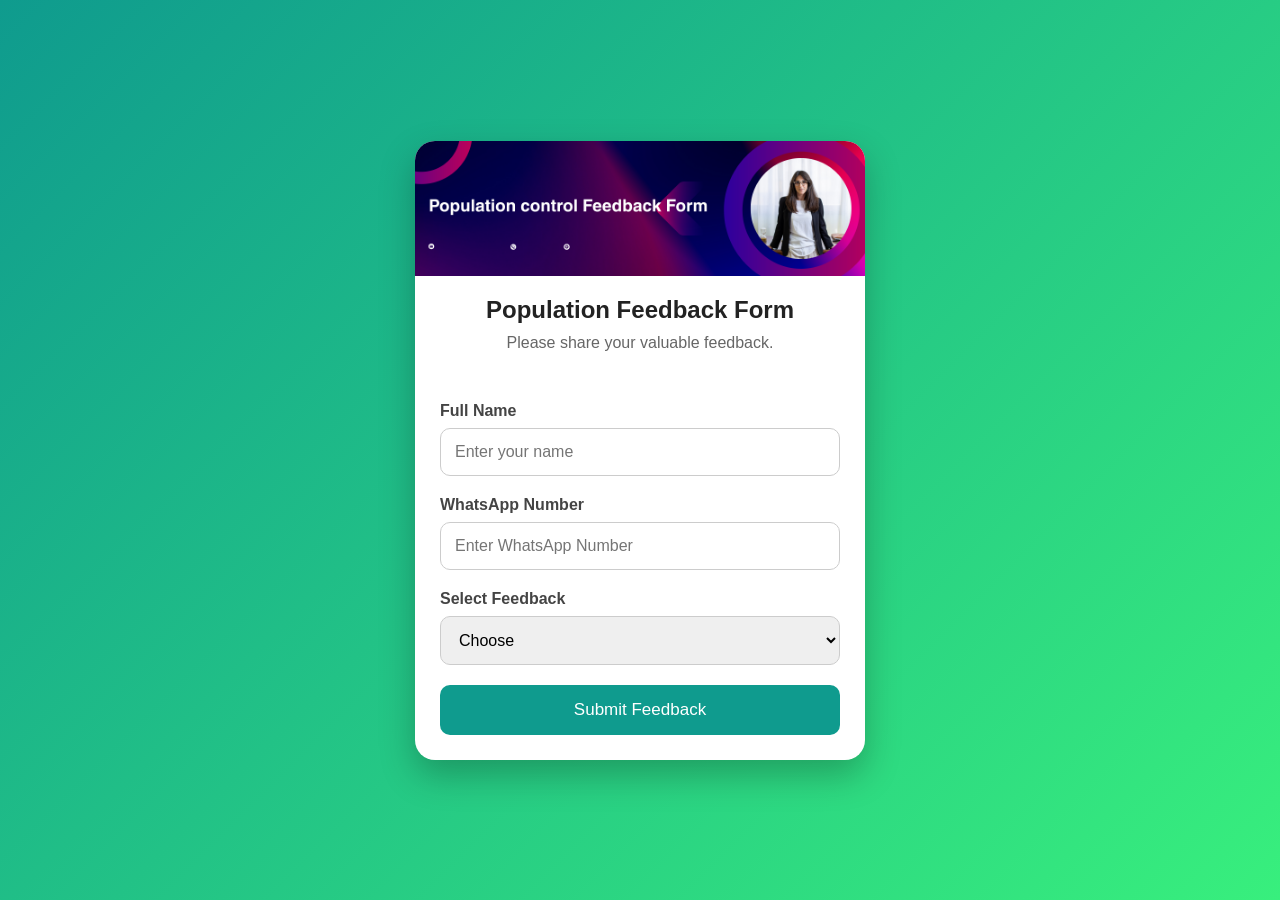
==== index.html @ 1aa9764e "aa" ====
<!DOCTYPE html>
<html lang="en">
<head>
    <meta charset="UTF-8">
    <meta name="viewport" content="width=device-width, initial-scale=1.0">
    <title>Population Feedback</title>
    <link rel="stylesheet" href="style.css">
</head>
<body>

<div class="wrapper">
    <div class="card">
        <img src="./images/h.png" alt="Banner">
        <h2>Population Feedback Form</h2>
        <p>Please share your valuable feedback.</p>
        <form>
            <div class="inputBox">
                <label>Full Name</label>
                <input type="text" id="name" placeholder="Enter your name" required>
            </div>
            <div class="inputBox">
                <label>WhatsApp Number</label>
                <input type="tel" id="whatsappNumber" placeholder="Enter WhatsApp Number" maxlength="10" required>
            </div>
            <div class="inputBox">
                <label>Select Feedback</label>
                <select id="status" required>
                    <option value="">Choose</option>
                    <option value="YES">YES</option>
                    <option value="NO">NO</option>
                </select>
            </div>
            <button type="submit" id="submit">Submit Feedback</button>
        </form>
    </div>

</div>

<script src="index.js"></script>
</body>
</html>
---- style.css ----
*{
    margin:0;
    padding:0;
    box-sizing:border-box;
    font-family:Arial, Helvetica, sans-serif;
}

body{

    min-height:100vh;
    display:flex;
    justify-content:center;
    align-items:center;
    background:linear-gradient(135deg,#0f9b8e,#38ef7d);
    padding:20px;

}

.wrapper{

    width:100%;
    max-width:450px;

}

.card{

    background:#fff;
    border-radius:20px;
    overflow:hidden;
    box-shadow:0 15px 35px rgba(0,0,0,.25);

}

.card img{

    width:100%;
    display:block;

}

.card h2{

    text-align:center;
    margin-top:20px;
    color:#222;

}

.card p{

    text-align:center;
    color:#666;
    margin:10px 20px 25px;

}

form{

    padding:25px;

}

.inputBox{

    margin-bottom:20px;

}

.inputBox label{

    display:block;
    margin-bottom:8px;
    font-weight:bold;
    color:#444;

}

.inputBox input,
.inputBox select{

    width:100%;
    padding:14px;
    border:1px solid #ccc;
    border-radius:10px;
    font-size:16px;
    outline:none;
    transition:.3s;

}

.inputBox input:focus,
.inputBox select:focus{

    border-color:#0f9b8e;
    box-shadow:0 0 8px rgba(15,155,142,.3);

}

button{

    width:100%;
    padding:15px;
    border:none;
    border-radius:10px;
    background:#0f9b8e;
    color:white;
    font-size:17px;
    cursor:pointer;
    transition:.3s;

}

button:hover{

    background:#08766c;

}

@media(max-width:600px){

    .card{

        border-radius:15px;

    }

    form{

        padding:20px;

    }

    .card h2{

        font-size:24px;

    }

    .inputBox input,
    .inputBox select{

        font-size:15px;

    }

}
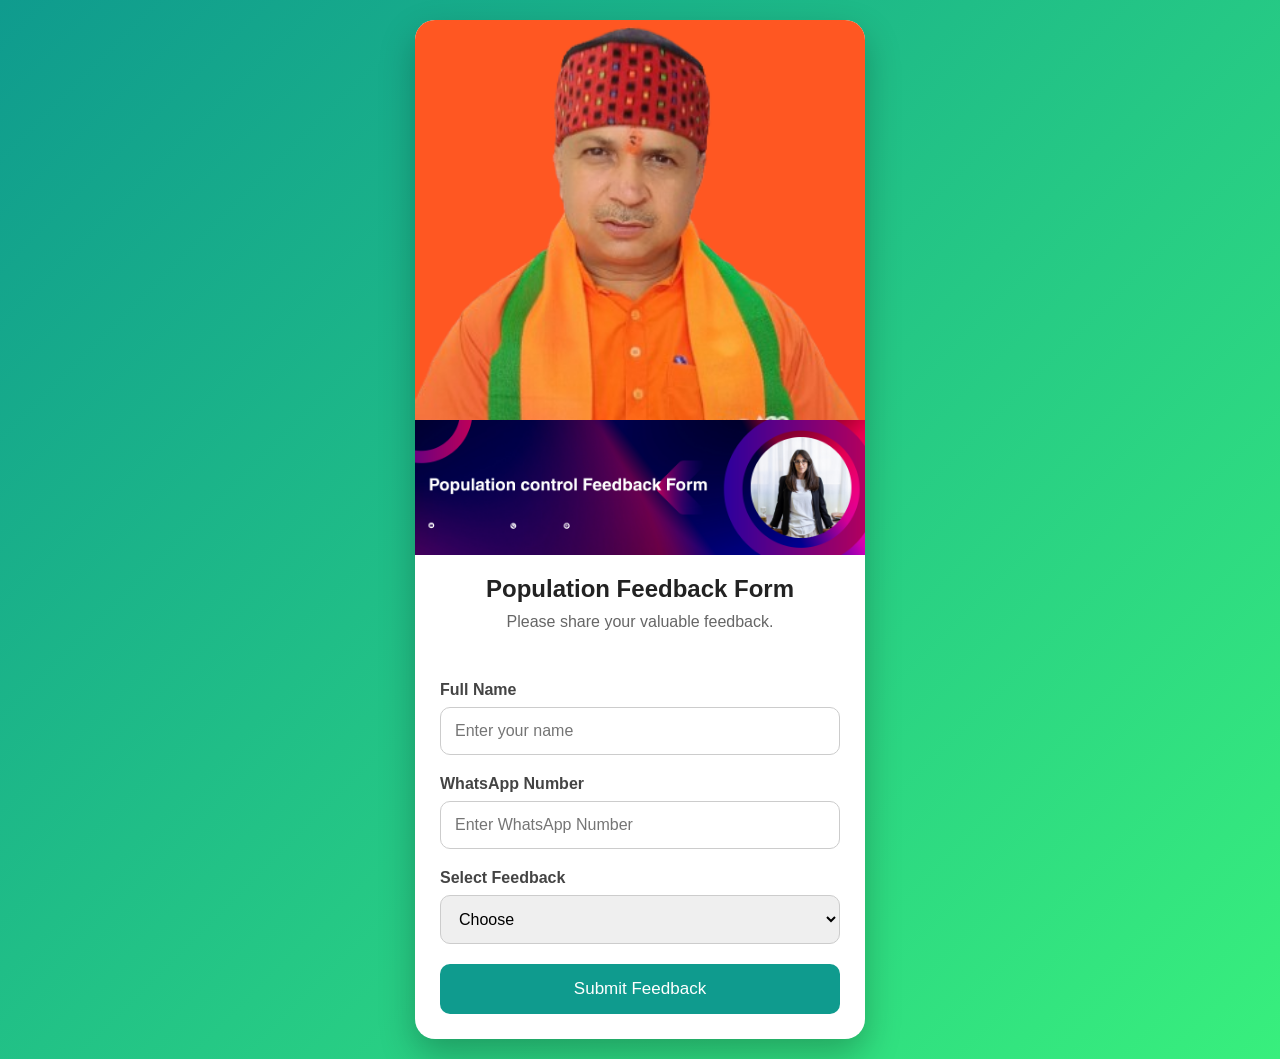
==== commit 1024ba52: "ss" ====
--- a/index.html
+++ b/index.html
@@ -10,6 +10,7 @@
 
 <div class="wrapper">
     <div class="card">
+        <img src="./images/bhaiG.png" alt="">
         <img src="./images/h.png" alt="Banner">
         <h2>Population Feedback Form</h2>
         <p>Please share your valuable feedback.</p>
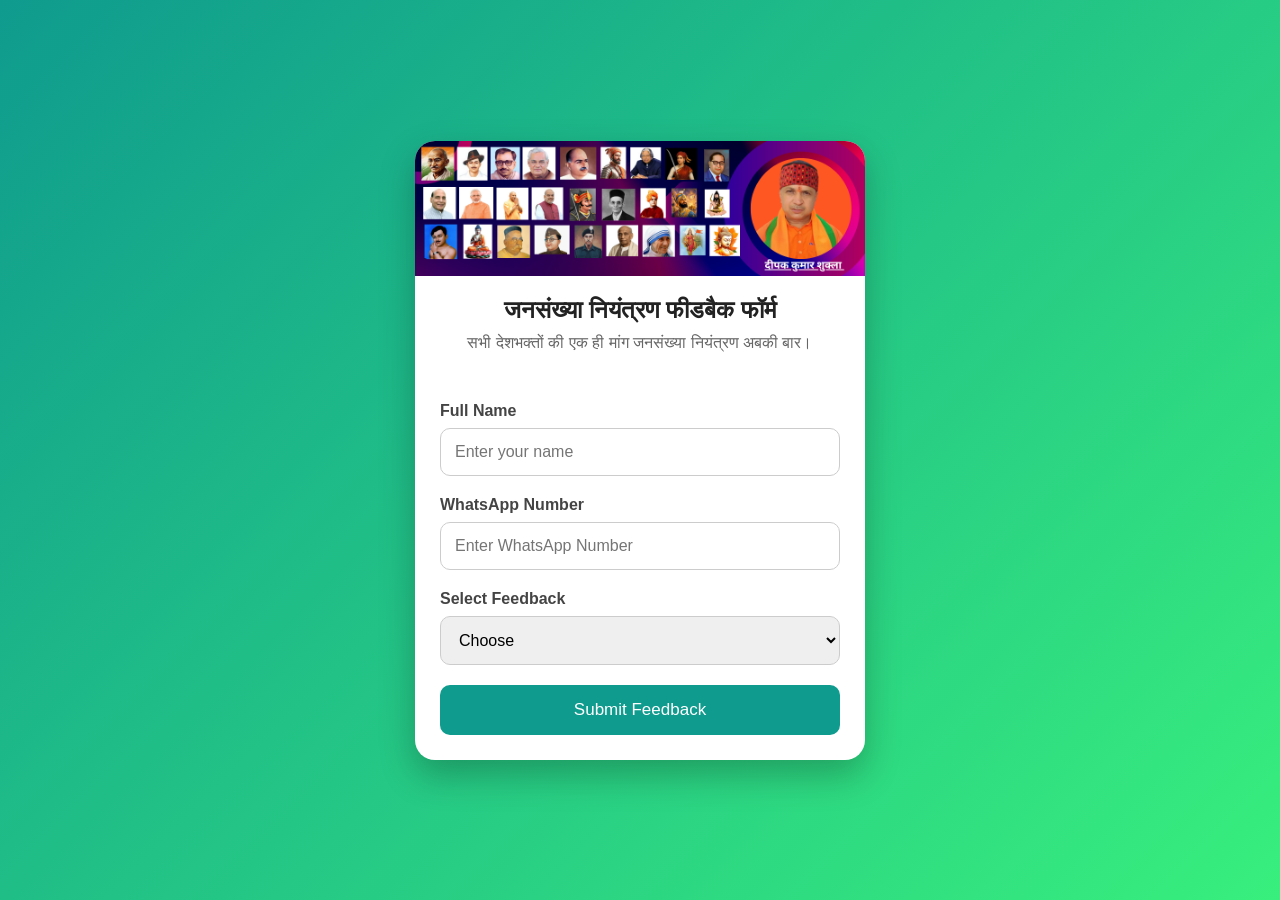
==== commit fecad2f7: "sss" ====
--- a/index.html
+++ b/index.html
@@ -1,42 +1,46 @@
 <!DOCTYPE html>
 <html lang="en">
+
 <head>
     <meta charset="UTF-8">
     <meta name="viewport" content="width=device-width, initial-scale=1.0">
     <title>Population Feedback</title>
     <link rel="stylesheet" href="style.css">
 </head>
+
 <body>
 
-<div class="wrapper">
-    <div class="card">
-        <img src="./images/bhaiG.png" alt="">
-        <img src="./images/h.png" alt="Banner">
-        <h2>Population Feedback Form</h2>
-        <p>Please share your valuable feedback.</p>
-        <form>
-            <div class="inputBox">
-                <label>Full Name</label>
-                <input type="text" id="name" placeholder="Enter your name" required>
-            </div>
-            <div class="inputBox">
-                <label>WhatsApp Number</label>
-                <input type="tel" id="whatsappNumber" placeholder="Enter WhatsApp Number" maxlength="10" required>
-            </div>
-            <div class="inputBox">
-                <label>Select Feedback</label>
-                <select id="status" required>
-                    <option value="">Choose</option>
-                    <option value="YES">YES</option>
-                    <option value="NO">NO</option>
-                </select>
-            </div>
-            <button type="submit" id="submit">Submit Feedback</button>
-        </form>
+    <div class="wrapper">
+        <div class="card">
+            <!-- <img src="./images/bhaiG.png" alt=""> -->
+            <img src="./images/bhaihsjk.png" alt="Banner">
+            <h2>जनसंख्या नियंत्रण फीडबैक फॉर्म</h2>
+            <p>सभी देशभक्तों की एक ही मांग
+                जनसंख्या नियंत्रण अबकी बार।</p>
+            <form>
+                <div class="inputBox">
+                    <label>Full Name</label>
+                    <input type="text" id="name" placeholder="Enter your name" required>
+                </div>
+                <div class="inputBox">
+                    <label>WhatsApp Number</label>
+                    <input type="tel" id="whatsappNumber" placeholder="Enter WhatsApp Number" maxlength="10" required>
+                </div>
+                <div class="inputBox">
+                    <label>Select Feedback</label>
+                    <select id="status" required>
+                        <option value="">Choose</option>
+                        <option value="YES">YES</option>
+                        <option value="NO">NO</option>
+                    </select>
+                </div>
+                <button type="submit" id="submit">Submit Feedback</button>
+            </form>
+        </div>
+
     </div>
 
-</div>
+    <script src="index.js"></script>
+</body>
 
-<script src="index.js"></script>
-</body>
 </html>
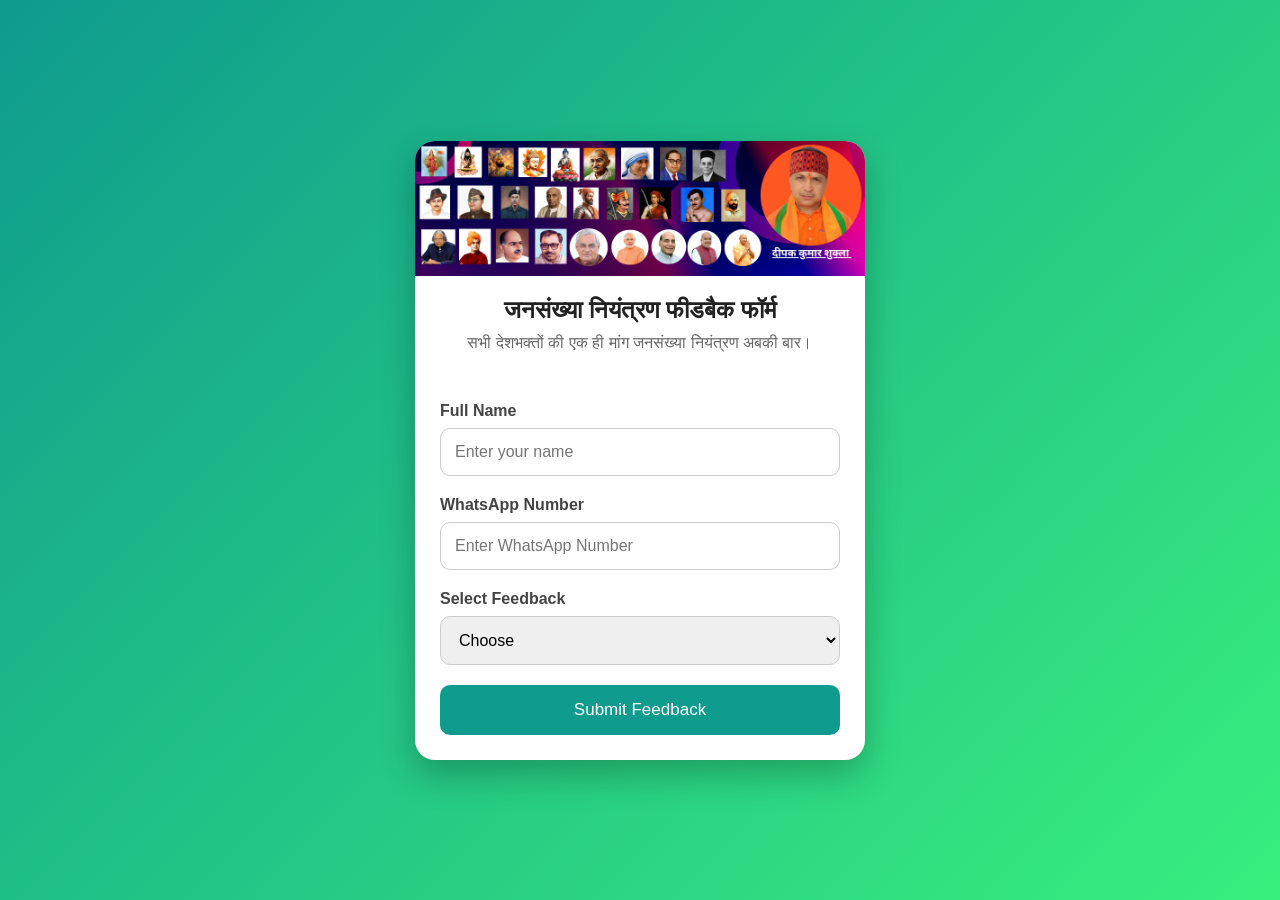
==== commit 241ec95b: "ss" ====
--- a/index.html
+++ b/index.html
@@ -13,7 +13,7 @@
     <div class="wrapper">
         <div class="card">
             <!-- <img src="./images/bhaiG.png" alt=""> -->
-            <img src="./images/bhaihsjk.png" alt="Banner">
+            <img src="./images/hh.png" alt="Banner">
             <h2>जनसंख्या नियंत्रण फीडबैक फॉर्म</h2>
             <p>सभी देशभक्तों की एक ही मांग
                 जनसंख्या नियंत्रण अबकी बार।</p>
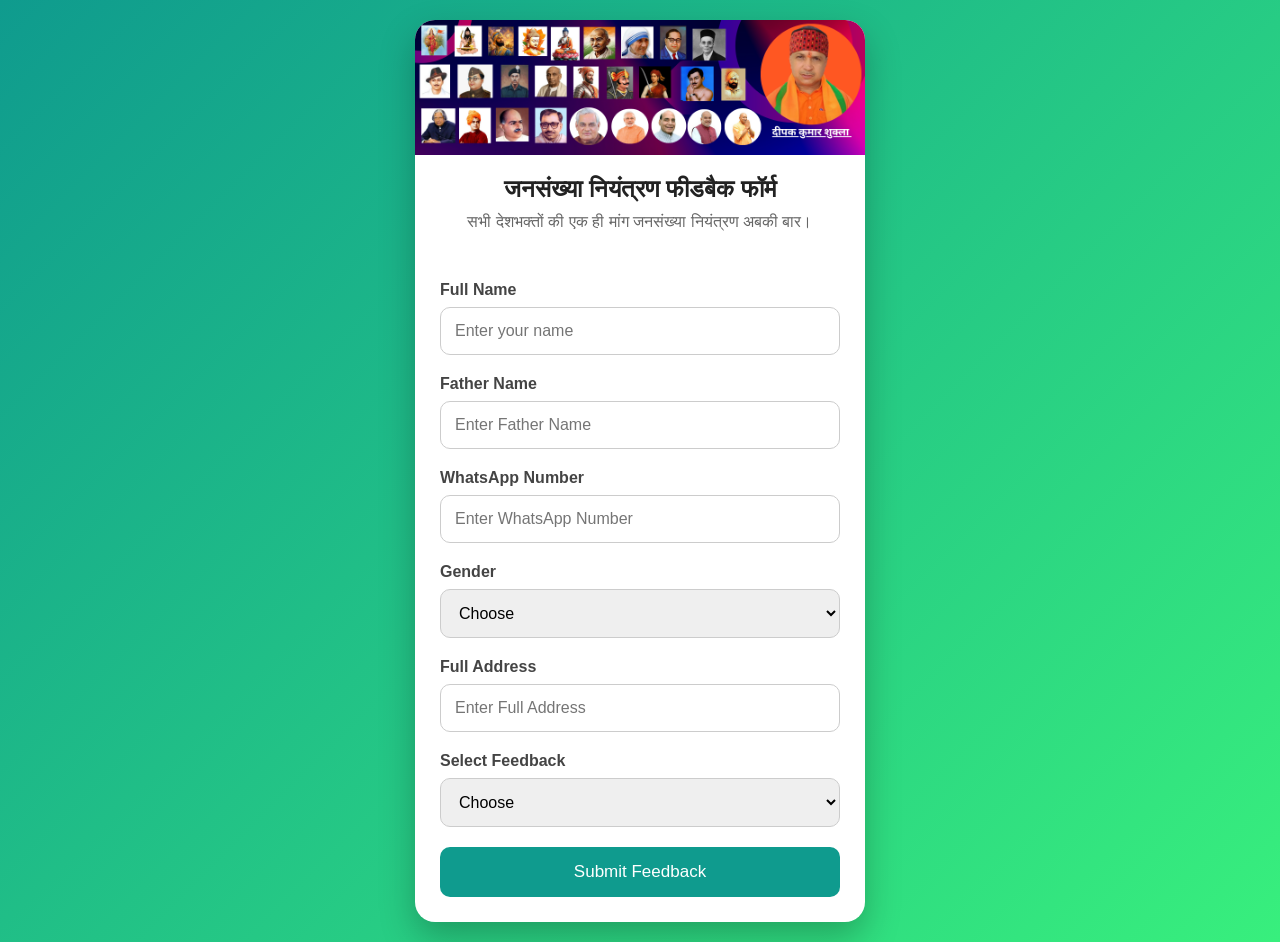
==== commit 5b06d0cf: "ss" ====
--- a/index.html
+++ b/index.html
@@ -23,8 +23,24 @@
                     <input type="text" id="name" placeholder="Enter your name" required>
                 </div>
                 <div class="inputBox">
+                    <label>Father Name</label>
+                    <input type="tel" id="fatherName" placeholder="Enter Father Name" maxlength="10" required>
+                </div>
+                <div class="inputBox">
                     <label>WhatsApp Number</label>
                     <input type="tel" id="whatsappNumber" placeholder="Enter WhatsApp Number" maxlength="10" required>
+                </div>
+                <div class="inputBox">
+                    <label>Gender</label>
+                    <select id="gender" required>
+                        <option value="">Choose</option>
+                        <option value="YES">Male</option>
+                        <option value="NO">Female</option>
+                    </select>
+                </div>
+                <div class="inputBox">
+                    <label>Full Address</label>
+                    <input type="tel" id="fullAddress" placeholder="Enter Full Address" maxlength="10" required>
                 </div>
                 <div class="inputBox">
                     <label>Select Feedback</label>
